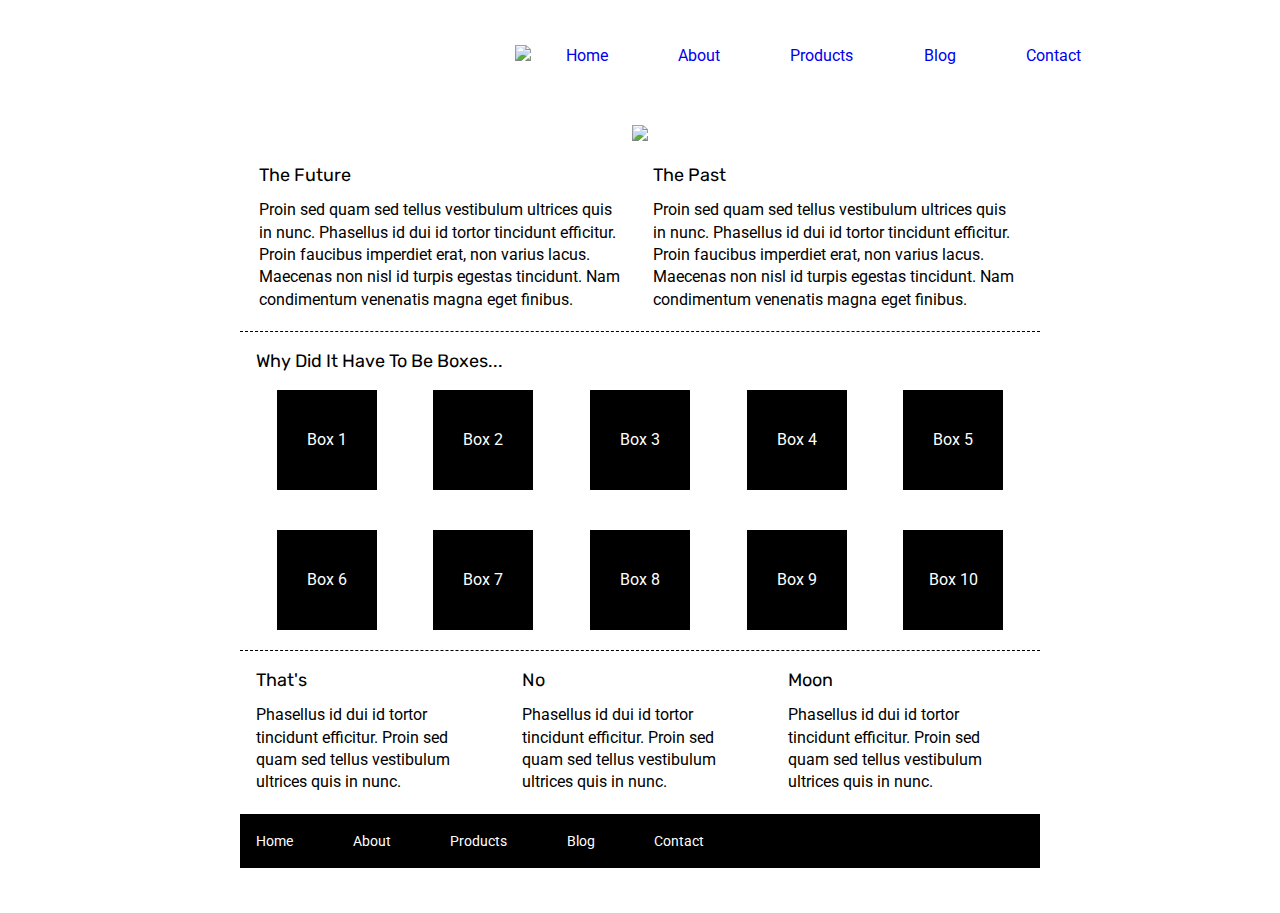
==== index.html @ 90d5c2aa "Header near completion" ====
<!doctype html>

<html lang="en">
<head>
  <meta charset="utf-8">

  <title>Sprint Challenge - Home</title>

  <link href="https://fonts.googleapis.com/css?family=Roboto|Rubik" rel="stylesheet">
  <link rel="stylesheet" href="css/index.css">

</head>

<body>
    <header>
        <div class=logo>
            <img src="img/lambda-black.png">
        </div>
        <div class=topnav>
            <nav>
                <a href="#">Home</a>
                <a href="about.html">About</a>
                <a href="#">Products</a>
                <a href="#">Blog</a>
                <a href="#">Contact</a>
            </nav>
        </div>
    </header>

    <div class=jumbo>
        <img src="img/jumbo.jpg">
    </div>

    <div class="container">
   
        <section class="top-content">
            <div class="text-container">
                <h2>The Future</h2>
                <p>Proin sed quam sed tellus vestibulum ultrices quis in nunc. Phasellus id dui id tortor tincidunt efficitur. Proin faucibus imperdiet erat, non varius lacus. Maecenas non nisl id turpis egestas tincidunt. Nam condimentum venenatis magna eget finibus.</p>
            </div>
            <div class="text-container">
                <h2>The Past</h2>
                <p>Proin sed quam sed tellus vestibulum ultrices quis in nunc. Phasellus id dui id tortor tincidunt efficitur. Proin faucibus imperdiet erat, non varius lacus. Maecenas non nisl id turpis egestas tincidunt. Nam condimentum venenatis magna eget finibus.</p>
            </div>
        </section>
        
        <section class="middle-content">
        
            <h2>Why Did It Have To Be Boxes...</h2>
            
            <div class="boxes">
                <div class="box">Box 1</div>
                <div class="box">Box 2</div>
                <div class="box">Box 3</div>
                <div class="box">Box 4</div>
                <div class="box">Box 5</div>
                <div class="box">Box 6</div>
                <div class="box">Box 7</div>
                <div class="box">Box 8</div>
                <div class="box">Box 9</div>
                <div class="box">Box 10</div>
            </div>
        
        </section>

        <section class="bottom-content">

            <div class="text-container">
                <h2>That's</h2>
                <p>Phasellus id dui id tortor tincidunt efficitur. Proin sed quam sed tellus vestibulum ultrices quis in nunc.</p>
            </div>
            <div class="text-container">
                <h2>No</h2>
                <p>Phasellus id dui id tortor tincidunt efficitur. Proin sed quam sed tellus vestibulum ultrices quis in nunc.</p>
            </div>
            <div class="text-container">
                <h2>Moon</h2>
                <p>Phasellus id dui id tortor tincidunt efficitur. Proin sed quam sed tellus vestibulum ultrices quis in nunc.</p>
            </div>

        </section>
        
        <footer>
            <nav>
                <a href="#">Home</a>
                <a href="#">About</a>
                <a href="#">Products</a>
                <a href="#">Blog</a>
                <a href="#">Contact</a>
            </nav>
        </footer>
    </div><!-- container -->        
</body>
</html>
---- css/index.css ----
/* http://meyerweb.com/eric/tools/css/reset/ 
   v2.0 | 20110126
   License: none (public domain)
*/

html, body, div, span, applet, object, iframe,
h1, h2, h3, h4, h5, h6, p, blockquote, pre,
a, abbr, acronym, address, big, cite, code,
del, dfn, em, img, ins, kbd, q, s, samp,
small, strike, strong, sub, sup, tt, var,
b, u, i, center,
dl, dt, dd, ol, ul, li,
fieldset, form, label, legend,
table, caption, tbody, tfoot, thead, tr, th, td,
article, aside, canvas, details, embed, 
figure, figcaption, footer, header, hgroup, 
menu, nav, output, ruby, section, summary,
time, mark, audio, video {
	margin: 0;
	padding: 0;
	border: 0;
	font-size: 100%;
	font: inherit;
	vertical-align: baseline;
}
/* HTML5 display-role reset for older browsers */
article, aside, details, figcaption, figure, 
footer, header, hgroup, menu, nav, section {
	display: block;
}
body {
	line-height: 1;
}
ol, ul {
	list-style: none;
}
blockquote, q {
	quotes: none;
}
blockquote:before, blockquote:after,
q:before, q:after {
	content: '';
	content: none;
}
table {
	border-collapse: collapse;
	border-spacing: 0;
}

* {
    box-sizing: border-box;
}

html, body {
    height: 100%;
    font-family: 'Roboto', sans-serif;
}

h1, h2, h3, h4, h5 {
    font-size: 18px;
    margin-bottom: 15px;
    font-family: 'Rubik', sans-serif;
}

p {
    line-height: 1.4;
}

/* Header Design */

header {
    display: flex;
    justify-content: center;
    align-items: baseline;
    margin-top: 1%;
}

.logo {

}

.topnav {
    display: flex;
}

.topnav nav {
    display: flex;
}

.topnav nav a {
    text-decoration: none;
    margin: 15%;
}

.jumbo {
    display: flex;
    justify-content: center;
    margin: 2%;;
}

.container {
    width: 800px;
    margin: 0 auto;
}

.top-content {
    display: flex;
    flex-wrap: wrap;
    justify-content: space-evenly;
    margin-bottom: 20px;
    border-bottom: 1px dashed black;
}

.top-content .text-container {
    width: 48%;
    padding: 0 1%;
    padding-bottom: 20px;  
}

.middle-content {
    margin-bottom: 20px;
    border-bottom: 1px dashed black;
}

.middle-content h2 {
    padding: 0 2%;
    margin-bottom: 0;
}

.middle-content .boxes {
    display: flex;
    flex-wrap: wrap;
    justify-content: space-evenly;
}

.middle-content .boxes .box {
    width: 12.5%;
    height: 100px;
    background: black;
    margin: 20px 2.5%;
    color: white;
    display: flex;
    align-items: center;
    justify-content: center;
}



.bottom-content {
    display: flex;
    margin: 0 2% 20px;
    justify-content: space-around;
}

.bottom-content .text-container {
    padding-right: 4%;
}

.bottom-content .text-container:last-child {
    padding-right: 0;
}

footer {
    width: 100%;
    background: black;
}

footer nav {
    width: 60%;
    display: flex;
    justify-content: space-between;
    align-items: center;
    padding: 20px 2%;
    font-size: 14px;
}

footer nav a {
    color: white;
    text-decoration: none;
}
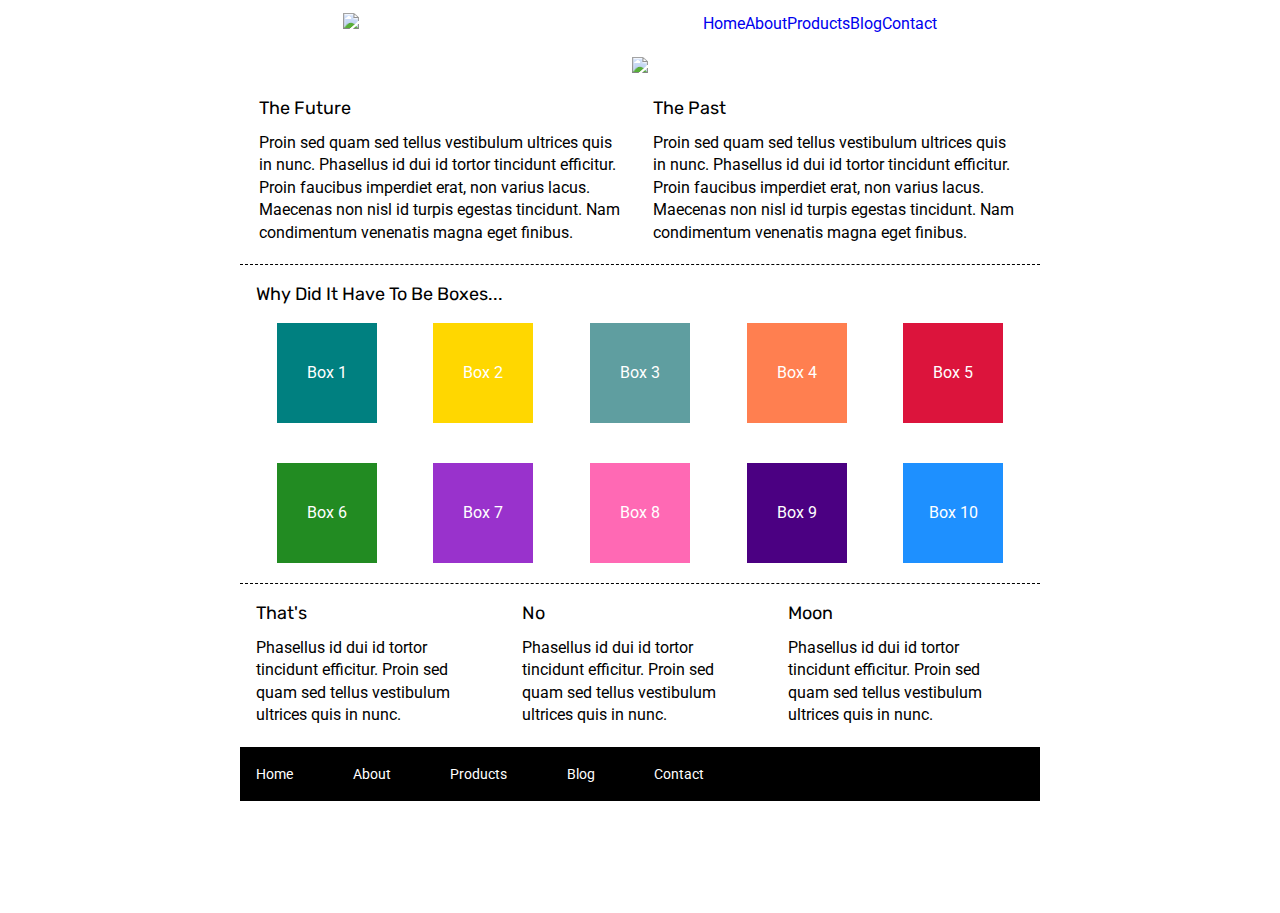
==== commit 987f8360: "Changed box colors" ====
--- a/index.html
+++ b/index.html
@@ -50,15 +50,15 @@
             
             <div class="boxes">
                 <div class="box">Box 1</div>
-                <div class="box">Box 2</div>
-                <div class="box">Box 3</div>
-                <div class="box">Box 4</div>
-                <div class="box">Box 5</div>
-                <div class="box">Box 6</div>
-                <div class="box">Box 7</div>
-                <div class="box">Box 8</div>
-                <div class="box">Box 9</div>
-                <div class="box">Box 10</div>
+                <div class="box2">Box 2</div>
+                <div class="box3">Box 3</div>
+                <div class="box4">Box 4</div>
+                <div class="box5">Box 5</div>
+                <div class="box6">Box 6</div>
+                <div class="box7">Box 7</div>
+                <div class="box8">Box 8</div>
+                <div class="box9">Box 9</div>
+                <div class="box10">Box 10</div>
             </div>
         
         </section>
--- a/css/index.css
+++ b/css/index.css
@@ -70,7 +70,7 @@
 
 header {
     display: flex;
-    justify-content: center;
+    justify-content: space-evenly;
     align-items: baseline;
     margin-top: 1%;
 }
@@ -88,8 +88,9 @@
 }
 
 .topnav nav a {
+    display: flex;
     text-decoration: none;
-    margin: 15%;
+
 }
 
 .jumbo {
@@ -144,6 +145,116 @@
     justify-content: center;
 }
 
+.middle-content .boxes .box {
+    width: 12.5%;
+    height: 100px;
+    background: teal;
+    margin: 20px 2.5%;
+    color: white;
+    display: flex;
+    align-items: center;
+    justify-content: center;
+}
+
+.middle-content .boxes .box2 {
+    width: 12.5%;
+    height: 100px;
+    background: gold;
+    margin: 20px 2.5%;
+    color: white;
+    display: flex;
+    align-items: center;
+    justify-content: center;
+}
+
+.middle-content .boxes .box3 {
+    width: 12.5%;
+    height: 100px;
+    background: cadetblue;
+    margin: 20px 2.5%;
+    color: white;
+    display: flex;
+    align-items: center;
+    justify-content: center;
+}
+
+.middle-content .boxes .box4 {
+    width: 12.5%;
+    height: 100px;
+    background: coral;
+    margin: 20px 2.5%;
+    color: white;
+    display: flex;
+    align-items: center;
+    justify-content: center;
+}
+
+.middle-content .boxes .box5 {
+    width: 12.5%;
+    height: 100px;
+    background: crimson;
+    margin: 20px 2.5%;
+    color: white;
+    display: flex;
+    align-items: center;
+    justify-content: center;
+}
+
+.middle-content .boxes .box6 {
+    width: 12.5%;
+    height: 100px;
+    background: forestgreen;
+    margin: 20px 2.5%;
+    color: white;
+    display: flex;
+    align-items: center;
+    justify-content: center;
+}
+
+.middle-content .boxes .box7 {
+    width: 12.5%;
+    height: 100px;
+    background: darkorchid;
+    margin: 20px 2.5%;
+    color: white;
+    display: flex;
+    align-items: center;
+    justify-content: center;
+}
+
+.middle-content .boxes .box8 {
+    width: 12.5%;
+    height: 100px;
+    background: hotpink;
+    margin: 20px 2.5%;
+    color: white;
+    display: flex;
+    align-items: center;
+    justify-content: center;
+}
+
+.middle-content .boxes .box9 {
+    width: 12.5%;
+    height: 100px;
+    background: indigo;
+    margin: 20px 2.5%;
+    color: white;
+    display: flex;
+    align-items: center;
+    justify-content: center;
+}
+
+.middle-content .boxes .box10 {
+    width: 12.5%;
+    height: 100px;
+    background: dodgerblue;
+    margin: 20px 2.5%;
+    color: white;
+    display: flex;
+    align-items: center;
+    justify-content: center;
+}
+
 
 
 .bottom-content {
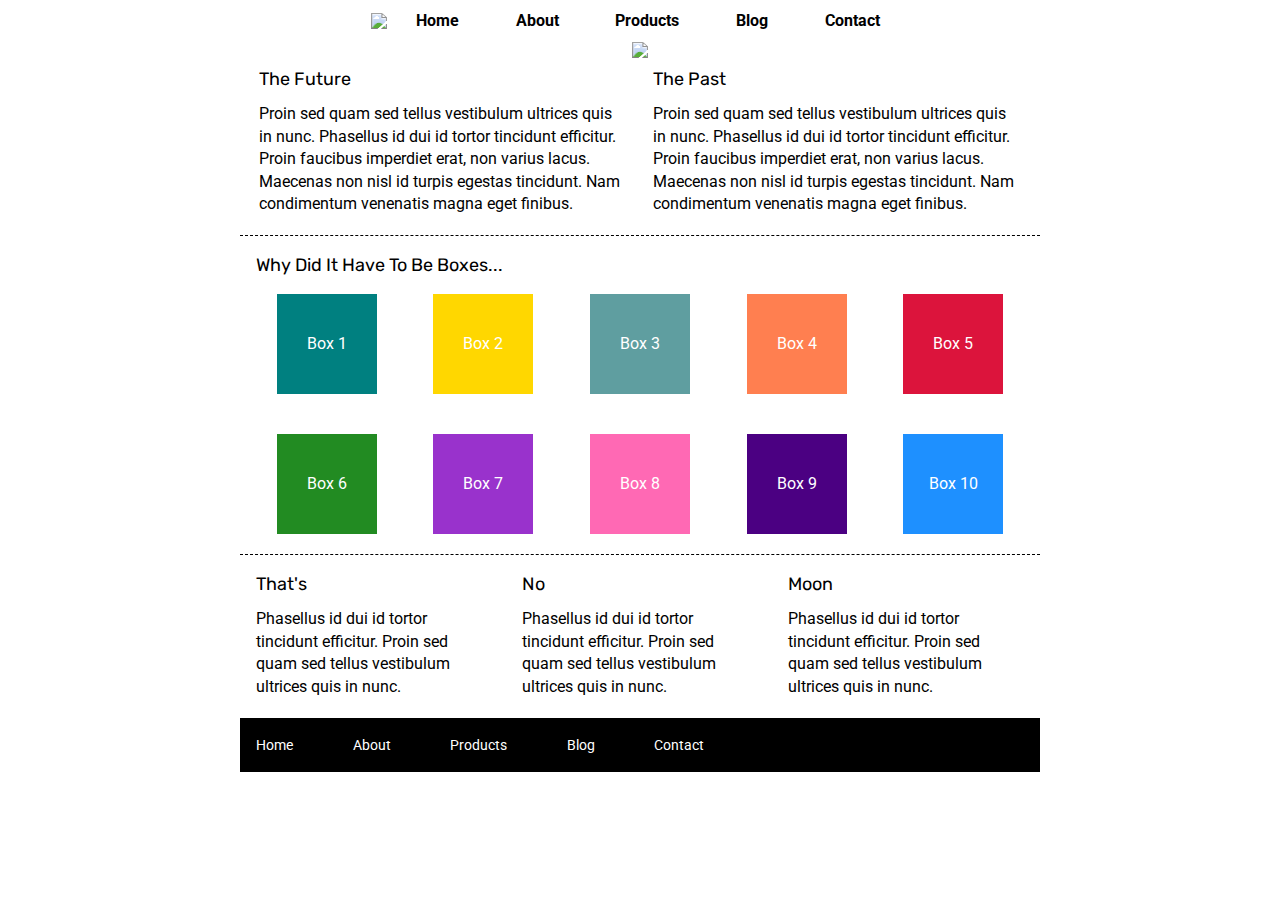
==== commit 0cd4b5db: "Fixed header" ====
--- a/index.html
+++ b/index.html
@@ -13,18 +13,18 @@
 
 <body>
     <header>
-        <div class=logo>
-            <img src="img/lambda-black.png">
-        </div>
-        <div class=topnav>
-            <nav>
-                <a href="#">Home</a>
-                <a href="about.html">About</a>
-                <a href="#">Products</a>
-                <a href="#">Blog</a>
-                <a href="#">Contact</a>
-            </nav>
-        </div>
+        <section class=main>
+            <div class=topnav>
+                <img src="img/lambda-black.png">
+                <nav>
+                    <a href="#">Home</a>
+                    <a href="about.html">About</a>
+                    <a href="#">Products</a>
+                    <a href="#">Blog</a>
+                    <a href="#">Contact</a>
+                </nav>
+            </div>
+        </section>
     </header>
 
     <div class=jumbo>
--- a/css/index.css
+++ b/css/index.css
@@ -68,35 +68,35 @@
 
 /* Header Design */
 
-header {
-    display: flex;
-    justify-content: space-evenly;
-    align-items: baseline;
+.main {
+    display: flex;
+    justify-content: center;
     margin-top: 1%;
 }
 
-.logo {
-
-}
-
 .topnav {
-    display: flex;
+    align-items: flex-end;
+    width: 42%;
+    display: flex;
+    justify-content: space-around;
 }
 
 .topnav nav {
     display: flex;
+    width: 100%;
+    justify-content: space-around;
 }
 
 .topnav nav a {
-    display: flex;
     text-decoration: none;
-
+    color: black;
+    font-weight: bold;
 }
 
 .jumbo {
     display: flex;
     justify-content: center;
-    margin: 2%;;
+    margin: 1%;
 }
 
 .container {
@@ -288,4 +288,16 @@
 footer nav a {
     color: white;
     text-decoration: none;
-}+}
+
+
+
+
+/* About Page */
+
+.bigabout {
+    display: flex;
+    justify-content: center;
+    margin: 2%;
+}
+
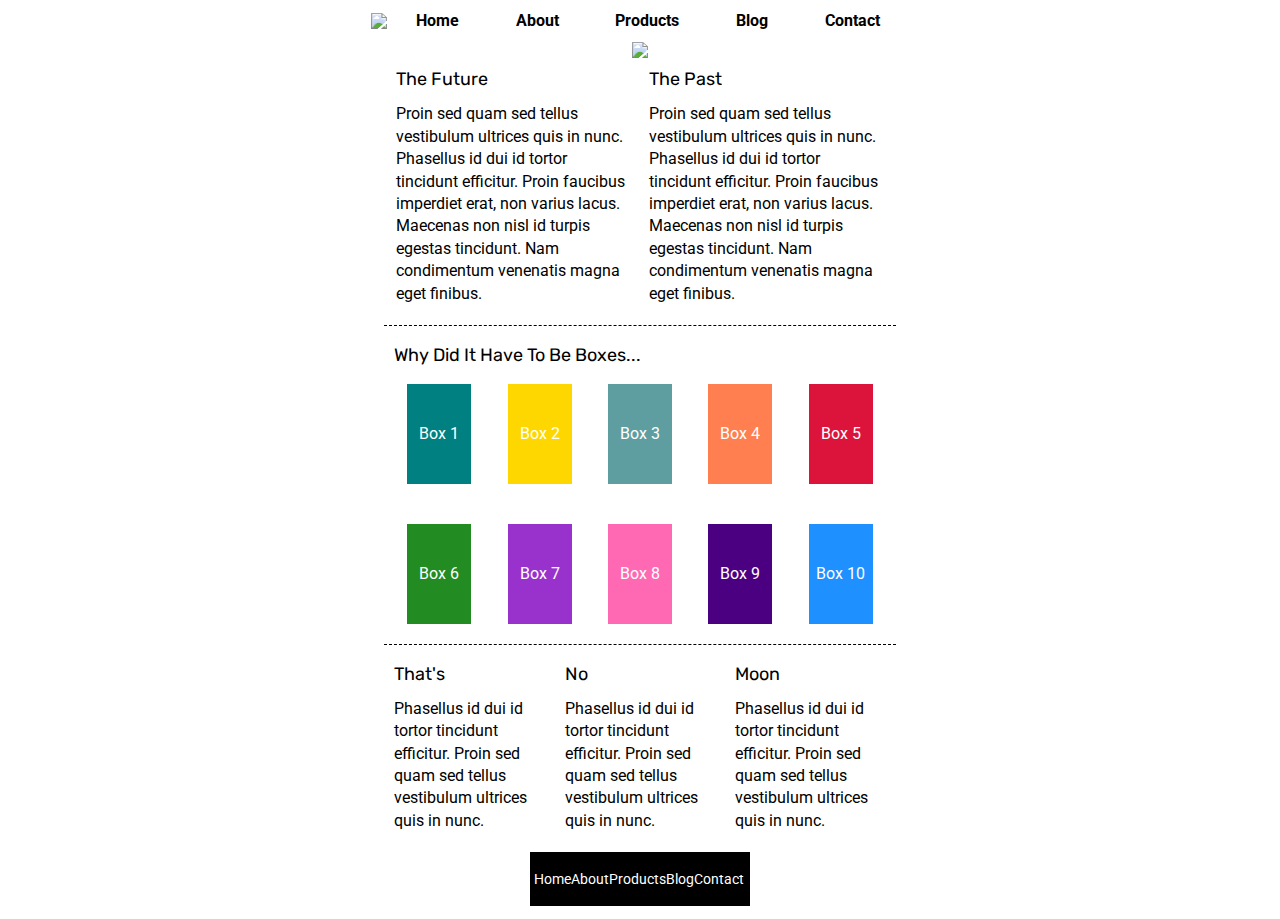
==== commit a2795bc8: "nearly finished" ====
--- a/index.html
+++ b/index.html
@@ -17,7 +17,7 @@
             <div class=topnav>
                 <img src="img/lambda-black.png">
                 <nav>
-                    <a href="#">Home</a>
+                    <a href="index.html">Home</a>
                     <a href="about.html">About</a>
                     <a href="#">Products</a>
                     <a href="#">Blog</a>
--- a/css/index.css
+++ b/css/index.css
@@ -301,3 +301,63 @@
     margin: 2%;
 }
 
+.container {
+    display: flex;
+    flex-direction: column;
+    justify-content: center;
+    width: 42%;
+    padding: 0 1%;
+    padding-bottom: 1%;
+}
+
+.wrap h3 {
+    font-size: 1.5rem;
+}
+
+.table {
+    display: flex;
+    justify-content: space-between;
+    flex-flow: row wrap;
+    width: 40%;
+    margin: 0 auto;
+    padding-top: 1%;
+    padding-bottom: 1%;
+}
+
+
+.strategy img {
+    display: flex;
+    justify-content: space-between;
+    padding-bottom: 2%;
+    padding-top: 2%;
+    border-bottom: dashed 1px black;
+
+}
+.strategy h2 {
+    font-size: 1rem;
+}
+
+.strategy p {
+    display: flex;  
+    font-size: .8rem;
+}
+
+.strategy p {
+    padding: 2% 0;
+    padding-bottom: 2%;
+}
+
+.strategy a {
+    border-radius: 7px;
+    padding-left: 20px;
+    padding-right: 20px;
+    width: 200px;
+    border: black 2px solid;
+    text-decoration: none;
+    color: black;
+}
+
+footer {
+    width: 43%;
+    margin: 0 auto;
+}